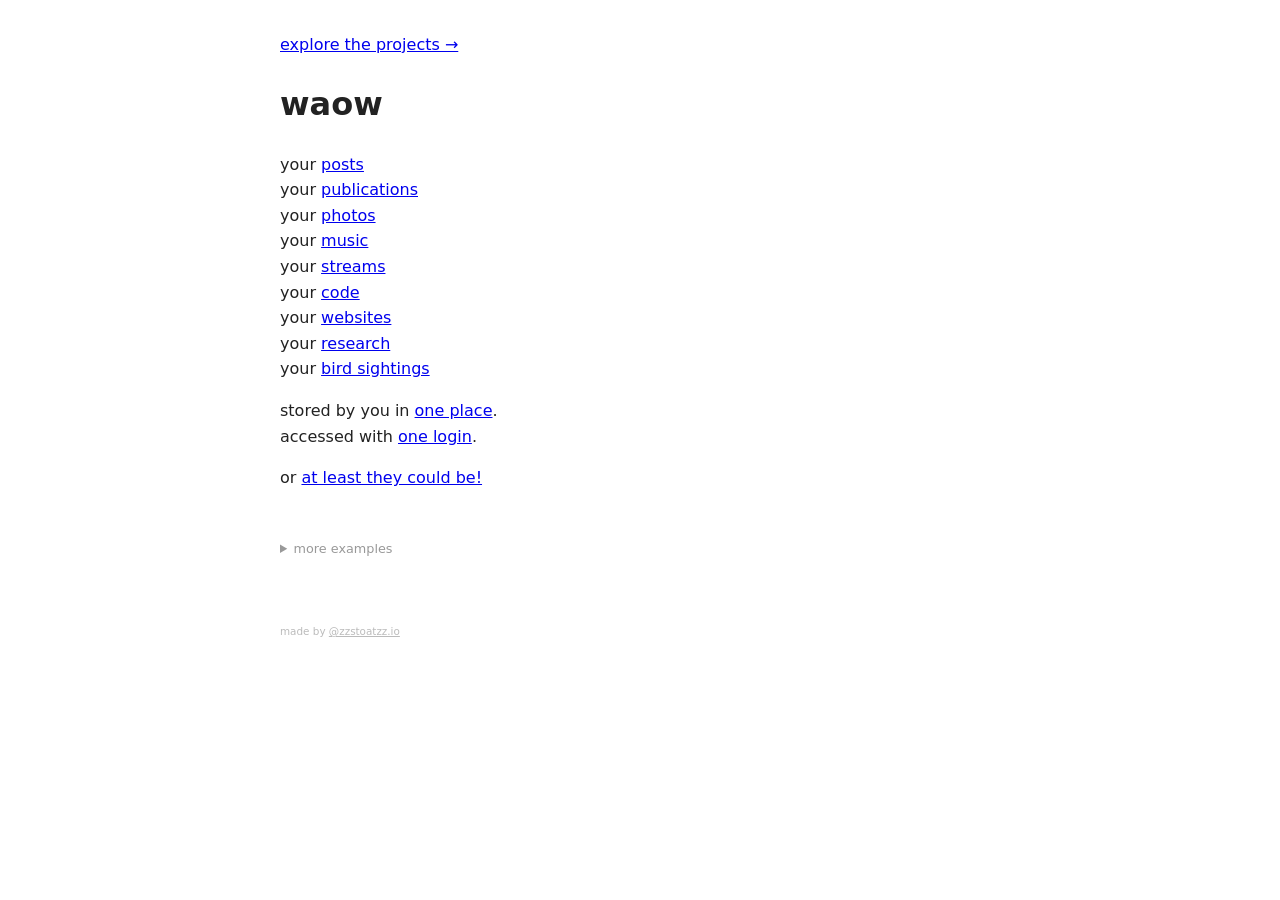
==== index.html @ 0eb477bc "Publish project directory at /go while preserving the manifesto" ====
<!DOCTYPE html>
<html lang="en">
<head>
    <meta charset="UTF-8">
    <meta name="viewport" content="width=device-width, initial-scale=1.0">
    <title>waow.tech</title>
    <meta property="og:title" content="waow.tech">
    <meta property="og:description" content="stored by you in one place. accessed with one login.">
    <meta property="og:url" content="https://waow.tech/">
    <meta property="og:type" content="website">
    <meta name="twitter:card" content="summary">
    <link rel="icon" href="data:image/svg+xml,<svg xmlns='http://www.w3.org/2000/svg' viewBox='0 0 100 100'><text y='.9em' font-size='90'>🌐</text></svg>">
    <style>
        body {
            font-family: system-ui, -apple-system, sans-serif;
            max-width: 720px;
            margin: 2rem auto;
            padding: 0 1rem;
            line-height: 1.6;
            color: #222;
        }
        h1 a { color: inherit; text-decoration: none; }
        h1 a:hover { text-decoration: underline; }
        nav { margin: 1rem 0; }
        nav a { margin-right: 1rem; }
        footer { margin-top: 4rem; font-size: 0.65rem; color: #bbb; }
        footer a { color: #bbb; }
        details.etc { margin-top: 3rem; font-size: 0.8rem; color: #999; }
        details.etc summary { cursor: pointer; width: fit-content; }
        details.etc summary:hover { color: #555; }
        details.etc ul { list-style: none; padding-left: 0; margin: 0.75rem 0; }
        details.etc li { margin: 0.15rem 0; }
        details.etc a { color: #777; }
        details.etc .group { margin-top: 0.75rem; color: #bbb; }
    </style>
</head>
<body>
    <nav><a href="/go">explore the projects →</a></nav>
    <h1>waow</h1>
    <p>
        your <a href="https://bsky.app" target="_blank">posts</a><br>
        your <a href="https://leaflet.pub/reader" target="_blank">publications</a><br>
        your <a href="https://grain.social" target="_blank">photos</a><br>
        your <a href="https://plyr.fm" target="_blank">music</a><br>
        your <a href="https://stream.place" target="_blank">streams</a><br>
        your <a href="https://tangled.org" target="_blank">code</a><br>
        your <a href="https://wisp.place" target="_blank">websites</a><br>
        your <a href="https://semble.so" target="_blank">research</a><br>
        your <a href="https://birds.place" target="_blank">bird sightings</a>
    </p>
    <p>stored by you in <a href="https://at-me.zzstoatzz.io/view/?handle=pfrazee.com" target="_blank">one place</a>.<br>
    accessed with <a href="https://internethandle.org" target="_blank">one login</a>.</p>

    <p>or <a href="https://overreacted.io/open-social/#open-social" target="_blank">at least they could be!</a></p>

    <details class="etc">
        <summary>more examples</summary>
        <p>
            your <a href="https://doodl.waow.tech" target="_blank">drawings</a><br>
            your <a href="https://pollz.waow.tech" target="_blank">polls</a><br>
            your <a href="https://slides.waow.tech" target="_blank">presentations</a><br>
            your <a href="https://chimes.waow.tech" target="_blank">wind chimes</a><br>
            your <a href="https://mcp.waow.tech" target="_blank">mcp servers</a>
        </p>
        <div class="group">and some ways to look around</div>
        <ul>
            <li><a href="https://coral.waow.tech" target="_blank">coral</a> — watch what the network is talking about, live</li>
            <li><a href="https://pub-search.waow.tech" target="_blank">pub search</a> — search writing across publishing apps</li>
            <li><a href="https://pensieve.waow.tech" target="_blank">pensieve</a> — search your own stuff by meaning</li>
            <li><a href="https://bsky38.waow.tech" target="_blank">the race to 38</a> — watch a community vote, live and replayable</li>
        </ul>
        <div class="group">and some of the plumbing: <a href="https://relay.waow.tech" target="_blank">relay</a> · <a href="https://zlay.waow.tech" target="_blank">zlay</a> · <a href="https://jetstream.waow.tech" target="_blank">jetstream</a> · <a href="https://stream.waow.tech" target="_blank">stream</a></div>
    </details>

    <footer>made by <a href="https://zzstoatzz.io" target="_blank">@zzstoatzz.io</a></footer>
</body>
</html>
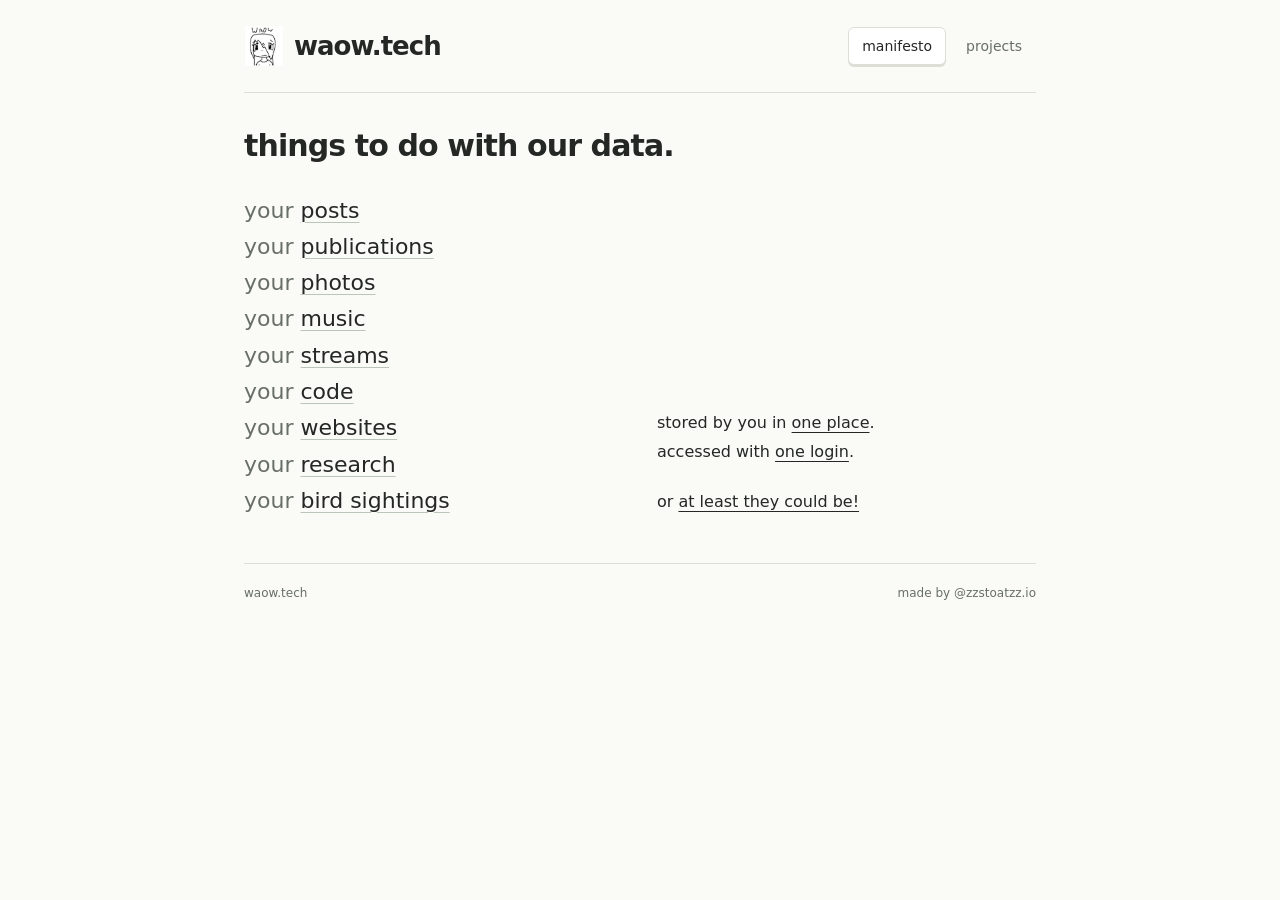
==== commit db395c51: "Unify manifesto and directory navigation and refine responsive layout" ====
--- a/index.html
+++ b/index.html
@@ -1,77 +1,15 @@
-<!DOCTYPE html>
-<html lang="en">
-<head>
-    <meta charset="UTF-8">
-    <meta name="viewport" content="width=device-width, initial-scale=1.0">
-    <title>waow.tech</title>
-    <meta property="og:title" content="waow.tech">
-    <meta property="og:description" content="stored by you in one place. accessed with one login.">
-    <meta property="og:url" content="https://waow.tech/">
-    <meta property="og:type" content="website">
-    <meta name="twitter:card" content="summary">
-    <link rel="icon" href="data:image/svg+xml,<svg xmlns='http://www.w3.org/2000/svg' viewBox='0 0 100 100'><text y='.9em' font-size='90'>🌐</text></svg>">
-    <style>
-        body {
-            font-family: system-ui, -apple-system, sans-serif;
-            max-width: 720px;
-            margin: 2rem auto;
-            padding: 0 1rem;
-            line-height: 1.6;
-            color: #222;
-        }
-        h1 a { color: inherit; text-decoration: none; }
-        h1 a:hover { text-decoration: underline; }
-        nav { margin: 1rem 0; }
-        nav a { margin-right: 1rem; }
-        footer { margin-top: 4rem; font-size: 0.65rem; color: #bbb; }
-        footer a { color: #bbb; }
-        details.etc { margin-top: 3rem; font-size: 0.8rem; color: #999; }
-        details.etc summary { cursor: pointer; width: fit-content; }
-        details.etc summary:hover { color: #555; }
-        details.etc ul { list-style: none; padding-left: 0; margin: 0.75rem 0; }
-        details.etc li { margin: 0.15rem 0; }
-        details.etc a { color: #777; }
-        details.etc .group { margin-top: 0.75rem; color: #bbb; }
-    </style>
-</head>
-<body>
-    <nav><a href="/go">explore the projects →</a></nav>
-    <h1>waow</h1>
-    <p>
-        your <a href="https://bsky.app" target="_blank">posts</a><br>
-        your <a href="https://leaflet.pub/reader" target="_blank">publications</a><br>
-        your <a href="https://grain.social" target="_blank">photos</a><br>
-        your <a href="https://plyr.fm" target="_blank">music</a><br>
-        your <a href="https://stream.place" target="_blank">streams</a><br>
-        your <a href="https://tangled.org" target="_blank">code</a><br>
-        your <a href="https://wisp.place" target="_blank">websites</a><br>
-        your <a href="https://semble.so" target="_blank">research</a><br>
-        your <a href="https://birds.place" target="_blank">bird sightings</a>
-    </p>
-    <p>stored by you in <a href="https://at-me.zzstoatzz.io/view/?handle=pfrazee.com" target="_blank">one place</a>.<br>
-    accessed with <a href="https://internethandle.org" target="_blank">one login</a>.</p>
-
-    <p>or <a href="https://overreacted.io/open-social/#open-social" target="_blank">at least they could be!</a></p>
-
-    <details class="etc">
-        <summary>more examples</summary>
-        <p>
-            your <a href="https://doodl.waow.tech" target="_blank">drawings</a><br>
-            your <a href="https://pollz.waow.tech" target="_blank">polls</a><br>
-            your <a href="https://slides.waow.tech" target="_blank">presentations</a><br>
-            your <a href="https://chimes.waow.tech" target="_blank">wind chimes</a><br>
-            your <a href="https://mcp.waow.tech" target="_blank">mcp servers</a>
-        </p>
-        <div class="group">and some ways to look around</div>
-        <ul>
-            <li><a href="https://coral.waow.tech" target="_blank">coral</a> — watch what the network is talking about, live</li>
-            <li><a href="https://pub-search.waow.tech" target="_blank">pub search</a> — search writing across publishing apps</li>
-            <li><a href="https://pensieve.waow.tech" target="_blank">pensieve</a> — search your own stuff by meaning</li>
-            <li><a href="https://bsky38.waow.tech" target="_blank">the race to 38</a> — watch a community vote, live and replayable</li>
-        </ul>
-        <div class="group">and some of the plumbing: <a href="https://relay.waow.tech" target="_blank">relay</a> · <a href="https://zlay.waow.tech" target="_blank">zlay</a> · <a href="https://jetstream.waow.tech" target="_blank">jetstream</a> · <a href="https://stream.waow.tech" target="_blank">stream</a></div>
-    </details>
-
-    <footer>made by <a href="https://zzstoatzz.io" target="_blank">@zzstoatzz.io</a></footer>
-</body>
-</html>
+<!doctype html>
+<html lang="en"><head><meta charset="utf-8"><meta name="viewport" content="width=device-width,initial-scale=1">
+<title>the manifesto — waow.tech</title><meta name="description" content="stored by you in one place. accessed with one login.">
+<meta property="og:title" content="the manifesto — waow.tech"><meta property="og:description" content="stored by you in one place. accessed with one login."><meta property="og:url" content="https://waow.tech/"><meta property="og:type" content="website"><meta property="og:image" content="https://waow.tech/assets/avatar.jpg"><meta name="twitter:card" content="summary"><link rel="canonical" href="https://waow.tech/"><link rel="icon" href="/assets/avatar.jpg"><link rel="stylesheet" href="/style.css"></head>
+<body><div class="shell"><header class="site-header"><a class="identity" href="/" aria-label="waow.tech home"><img src="/assets/avatar.jpg" width="40" height="40" alt=""><span>waow.tech</span></a><nav aria-label="main"><a href="/" aria-current="page">manifesto</a><a href="/go/">projects</a></nav></header><main id="main"><article class="manifesto"><h1>things to do with our data.</h1><div class="manifesto-body"><p class="possibilities">
+your <a href="https://bsky.app">posts</a><br>
+your <a href="https://leaflet.pub/reader">publications</a><br>
+your <a href="https://grain.social">photos</a><br>
+your <a href="https://plyr.fm">music</a><br>
+your <a href="https://stream.place">streams</a><br>
+your <a href="https://tangled.org">code</a><br>
+your <a href="https://wisp.place">websites</a><br>
+your <a href="https://semble.so">research</a><br>
+your <a href="https://birds.place">bird sightings</a></p>
+<div class="manifesto-point"><p>stored by you in <a href="https://at-me.zzstoatzz.io/view/?handle=pfrazee.com">one place</a>.<br>accessed with <a href="https://internethandle.org">one login</a>.</p><p>or <a href="https://overreacted.io/open-social/#open-social">at least they could be!</a></p></div></div></article></main><footer class="site-footer"><span>waow.tech</span><a href="https://zzstoatzz.io">made by @zzstoatzz.io</a></footer></div></body></html>
--- a/style.css
+++ b/style.css
@@ -0,0 +1,5 @@
+:root{color-scheme:light;--paper:#fafaf7;--ink:#242724;--muted:#686f68;--line:#dddfd7;--accent:#35674d;--hover:#eff2ea;font-family:system-ui,-apple-system,BlinkMacSystemFont,"Segoe UI",sans-serif;background:var(--paper);color:var(--ink)}
+*{box-sizing:border-box}body{margin:0}a{color:inherit;text-decoration-thickness:1px;text-underline-offset:4px}a:hover{color:var(--accent)}a:focus-visible{outline:2px solid var(--accent);outline-offset:5px}.shell{max-width:848px;padding:0 28px;margin:auto}.site-header{display:flex;align-items:center;justify-content:space-between;gap:24px;padding:26px 0;border-bottom:1px solid var(--line)}.identity{display:flex;align-items:center;gap:10px;text-decoration:none;color:var(--ink);flex-shrink:0}.identity img{object-fit:contain}.identity span{font-size:26px;line-height:1;letter-spacing:-1px;font-weight:780}.site-header nav{display:flex;gap:6px}.site-header nav a{font-size:14px;text-decoration:none;padding:10px 13px;border:1px solid transparent;border-radius:6px;color:var(--muted)}.site-header nav a[aria-current]{color:var(--ink);border-color:var(--line);background:#fff;box-shadow:0 2px 0 var(--line)}.site-header nav a:hover{background:var(--hover);color:var(--ink)}main{padding:34px 0 0}h1{font-size:clamp(23px,4vw,30px);font-weight:550;line-height:1.25;letter-spacing:-.9px;margin:0 0 28px}h2{font-size:13px;font-weight:500;color:var(--muted);margin:0 0 14px}.projects{display:grid;grid-template-columns:repeat(3,minmax(0,1fr));gap:8px;list-style:none;padding:0;margin:0}.project{display:flex;align-items:center;gap:12px;padding:14px 12px;min-height:62px;text-decoration:none;border:1px solid transparent;border-radius:7px;transition:background .12s,transform .12s,box-shadow .12s}.project-icon{width:28px;height:28px;object-fit:contain;flex-shrink:0}.project-name{font-size:14px;line-height:1.25;font-weight:600;margin:0}.project:hover{color:var(--ink);background:#fff;border-color:var(--line);box-shadow:0 3px 0 var(--line);transform:translateY(-2px)}.project:active,.room:active{transform:translateY(1px);box-shadow:none}.room{position:relative;display:flex;align-items:center;gap:16px;padding:21px 24px;margin:28px 0 30px;border:1px solid #cbd3c6;border-radius:8px;background:linear-gradient(125deg,#edf1e7,#f6f7f1);box-shadow:0 3px 0 #dde2d7;text-decoration:none;transition:transform .12s,box-shadow .12s}.room:hover{color:var(--ink);border-color:#8caa92;box-shadow:0 3px 0 #c1d0bd}.room img{object-fit:contain;flex:none}.room-copy{display:grid;gap:3px}.room strong{font-size:16px;font-weight:620}.room-copy>span{font-size:13px;color:var(--muted);line-height:1.4}.room-action{margin-left:auto;font-size:13px;white-space:nowrap}.infrastructure{padding:0 0 8px}.infrastructure ul{display:grid;grid-template-columns:repeat(3,minmax(0,1fr));column-gap:24px;list-style:none;padding:0;margin:0}.infrastructure a{display:flex;justify-content:space-between;align-items:center;gap:8px;min-height:42px;border-top:1px solid var(--line);text-decoration:none;font-size:12px;color:var(--muted)}.infrastructure a:hover{color:var(--accent)}.infrastructure a span{font-size:13px;opacity:.6}.site-footer{display:flex;justify-content:space-between;align-items:center;gap:16px;padding:22px 0 26px;margin-top:28px;border-top:1px solid var(--line);color:var(--muted);font-size:12px}.site-footer a{text-decoration:none}.site-footer a:hover{text-decoration:underline}.manifesto-body{display:grid;grid-template-columns:1fr 1fr;gap:34px;align-items:end}.possibilities{font-size:22px;line-height:1.65;margin:0;color:var(--muted)}.possibilities a{color:var(--ink);text-decoration-color:#bcc6b8}.possibilities a:hover{color:var(--accent);text-decoration-color:var(--accent)}.manifesto-point{font-size:16px;line-height:1.8;padding-bottom:2px}.manifesto-point p{margin:0 0 22px}.manifesto-point p:last-child{margin:0}.manifesto{padding-bottom:16px}
+@media(max-width:620px){.shell{padding:0 20px}.site-header{padding:20px 0;gap:14px;flex-wrap:wrap}.identity span{font-size:25px}.identity img{width:34px;height:34px}.site-header nav a{padding:9px 11px;font-size:13px}.site-header nav{gap:4px}main{padding-top:26px}h1{margin-bottom:22px}.projects{grid-template-columns:repeat(2,minmax(0,1fr));gap:5px}.project{padding:12px 7px;gap:10px;min-height:60px}.project-name{font-size:13px}.room{padding:17px 15px;gap:12px;margin:24px 0 26px}.room img{width:32px;height:32px}.room strong{font-size:15px}.room-copy>span{font-size:12px}.infrastructure ul{grid-template-columns:repeat(2,minmax(0,1fr));column-gap:22px}.manifesto-body{grid-template-columns:1fr;gap:24px}.possibilities{font-size:21px;line-height:1.6}.manifesto-point{font-size:16px}.site-footer{font-size:11px;margin-top:24px}}
+@media(max-width:420px){.site-header{display:grid;gap:16px}.site-header nav{gap:8px}.site-header nav a{padding:9px 13px}.project-name{font-size:12px}.project{gap:9px}.room-action{font-size:12px}.room-copy>span{font-size:12px}}
+@media(prefers-reduced-motion:reduce){.project,.room{transition:none}.project:hover,.project:active,.room:active{transform:none}}
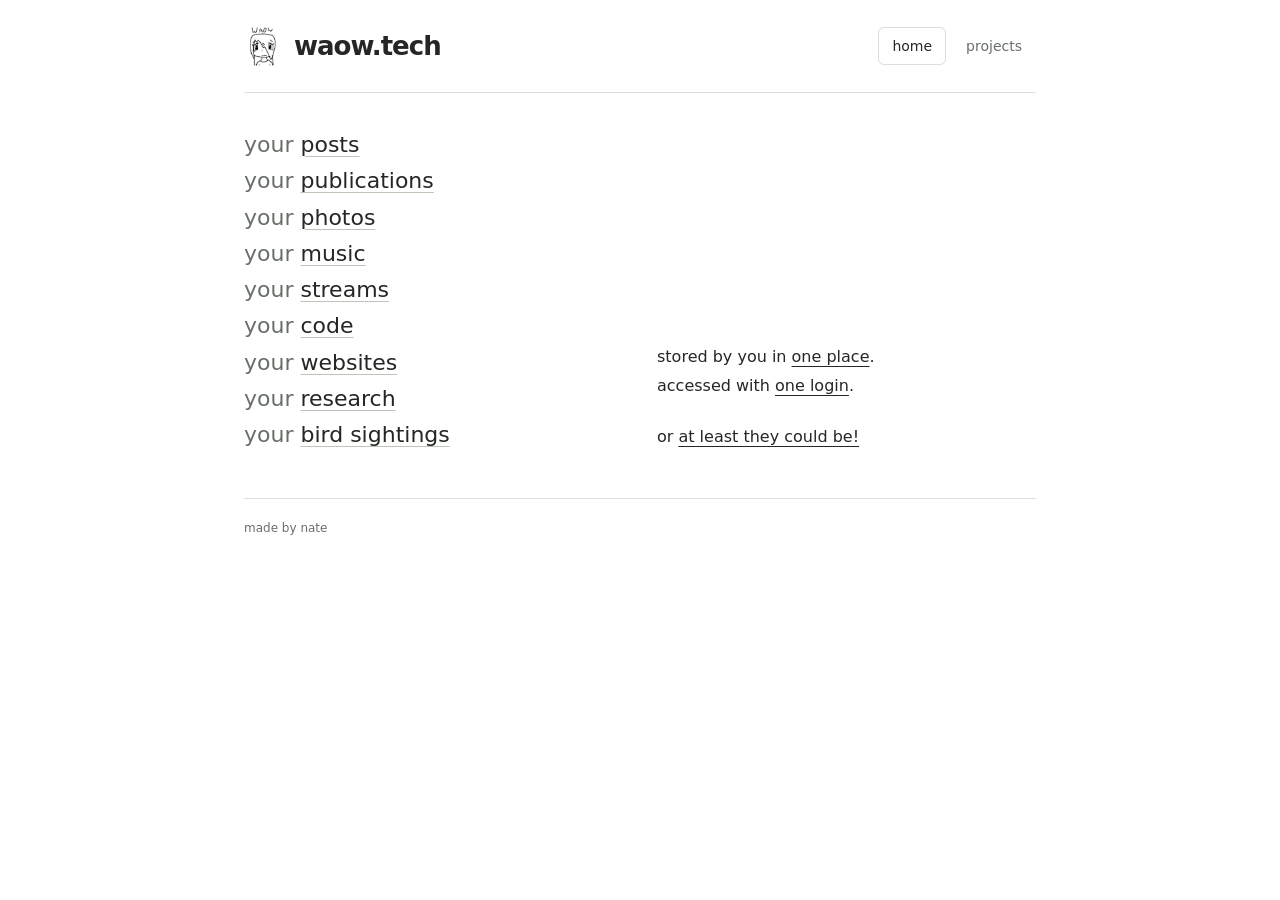
==== commit eb112dd4: "Simplify home copy, footer, and visual treatment" ====
--- a/index.html
+++ b/index.html
@@ -1,8 +1,8 @@
 <!doctype html>
 <html lang="en"><head><meta charset="utf-8"><meta name="viewport" content="width=device-width,initial-scale=1">
-<title>the manifesto — waow.tech</title><meta name="description" content="stored by you in one place. accessed with one login.">
-<meta property="og:title" content="the manifesto — waow.tech"><meta property="og:description" content="stored by you in one place. accessed with one login."><meta property="og:url" content="https://waow.tech/"><meta property="og:type" content="website"><meta property="og:image" content="https://waow.tech/assets/avatar.jpg"><meta name="twitter:card" content="summary"><link rel="canonical" href="https://waow.tech/"><link rel="icon" href="/assets/avatar.jpg"><link rel="stylesheet" href="/style.css"></head>
-<body><div class="shell"><header class="site-header"><a class="identity" href="/" aria-label="waow.tech home"><img src="/assets/avatar.jpg" width="40" height="40" alt=""><span>waow.tech</span></a><nav aria-label="main"><a href="/" aria-current="page">manifesto</a><a href="/go/">projects</a></nav></header><main id="main"><article class="manifesto"><h1>things to do with our data.</h1><div class="manifesto-body"><p class="possibilities">
+<title>waow.tech</title><meta name="description" content="stored by you in one place. accessed with one login.">
+<meta property="og:title" content="waow.tech"><meta property="og:description" content="stored by you in one place. accessed with one login."><meta property="og:url" content="https://waow.tech/"><meta property="og:type" content="website"><meta property="og:image" content="https://waow.tech/assets/avatar.jpg"><meta name="twitter:card" content="summary"><link rel="canonical" href="https://waow.tech/"><link rel="icon" href="/assets/avatar.jpg"><link rel="stylesheet" href="/style.css"></head>
+<body><div class="shell"><header class="site-header"><a class="identity" href="/" aria-label="waow.tech home"><img src="/assets/avatar.jpg" width="40" height="40" alt=""><span>waow.tech</span></a><nav aria-label="main"><a href="/" aria-current="page">home</a><a href="/go/">projects</a></nav></header><main id="main"><article class="home-display"><div class="home-body"><p class="possibilities">
 your <a href="https://bsky.app">posts</a><br>
 your <a href="https://leaflet.pub/reader">publications</a><br>
 your <a href="https://grain.social">photos</a><br>
@@ -12,4 +12,4 @@
 your <a href="https://wisp.place">websites</a><br>
 your <a href="https://semble.so">research</a><br>
 your <a href="https://birds.place">bird sightings</a></p>
-<div class="manifesto-point"><p>stored by you in <a href="https://at-me.zzstoatzz.io/view/?handle=pfrazee.com">one place</a>.<br>accessed with <a href="https://internethandle.org">one login</a>.</p><p>or <a href="https://overreacted.io/open-social/#open-social">at least they could be!</a></p></div></div></article></main><footer class="site-footer"><span>waow.tech</span><a href="https://zzstoatzz.io">made by @zzstoatzz.io</a></footer></div></body></html>
+<div class="home-point"><p>stored by you in <a href="https://at-me.zzstoatzz.io/view/?handle=pfrazee.com">one place</a>.<br>accessed with <a href="https://internethandle.org">one login</a>.</p><p>or <a href="https://overreacted.io/open-social/#open-social">at least they could be!</a></p></div></div></article></main><footer class="site-footer"><a href="https://zzstoatzz.io">made by nate</a></footer></div></body></html>
--- a/style.css
+++ b/style.css
@@ -1,5 +1,5 @@
-:root{color-scheme:light;--paper:#fafaf7;--ink:#242724;--muted:#686f68;--line:#dddfd7;--accent:#35674d;--hover:#eff2ea;font-family:system-ui,-apple-system,BlinkMacSystemFont,"Segoe UI",sans-serif;background:var(--paper);color:var(--ink)}
-*{box-sizing:border-box}body{margin:0}a{color:inherit;text-decoration-thickness:1px;text-underline-offset:4px}a:hover{color:var(--accent)}a:focus-visible{outline:2px solid var(--accent);outline-offset:5px}.shell{max-width:848px;padding:0 28px;margin:auto}.site-header{display:flex;align-items:center;justify-content:space-between;gap:24px;padding:26px 0;border-bottom:1px solid var(--line)}.identity{display:flex;align-items:center;gap:10px;text-decoration:none;color:var(--ink);flex-shrink:0}.identity img{object-fit:contain}.identity span{font-size:26px;line-height:1;letter-spacing:-1px;font-weight:780}.site-header nav{display:flex;gap:6px}.site-header nav a{font-size:14px;text-decoration:none;padding:10px 13px;border:1px solid transparent;border-radius:6px;color:var(--muted)}.site-header nav a[aria-current]{color:var(--ink);border-color:var(--line);background:#fff;box-shadow:0 2px 0 var(--line)}.site-header nav a:hover{background:var(--hover);color:var(--ink)}main{padding:34px 0 0}h1{font-size:clamp(23px,4vw,30px);font-weight:550;line-height:1.25;letter-spacing:-.9px;margin:0 0 28px}h2{font-size:13px;font-weight:500;color:var(--muted);margin:0 0 14px}.projects{display:grid;grid-template-columns:repeat(3,minmax(0,1fr));gap:8px;list-style:none;padding:0;margin:0}.project{display:flex;align-items:center;gap:12px;padding:14px 12px;min-height:62px;text-decoration:none;border:1px solid transparent;border-radius:7px;transition:background .12s,transform .12s,box-shadow .12s}.project-icon{width:28px;height:28px;object-fit:contain;flex-shrink:0}.project-name{font-size:14px;line-height:1.25;font-weight:600;margin:0}.project:hover{color:var(--ink);background:#fff;border-color:var(--line);box-shadow:0 3px 0 var(--line);transform:translateY(-2px)}.project:active,.room:active{transform:translateY(1px);box-shadow:none}.room{position:relative;display:flex;align-items:center;gap:16px;padding:21px 24px;margin:28px 0 30px;border:1px solid #cbd3c6;border-radius:8px;background:linear-gradient(125deg,#edf1e7,#f6f7f1);box-shadow:0 3px 0 #dde2d7;text-decoration:none;transition:transform .12s,box-shadow .12s}.room:hover{color:var(--ink);border-color:#8caa92;box-shadow:0 3px 0 #c1d0bd}.room img{object-fit:contain;flex:none}.room-copy{display:grid;gap:3px}.room strong{font-size:16px;font-weight:620}.room-copy>span{font-size:13px;color:var(--muted);line-height:1.4}.room-action{margin-left:auto;font-size:13px;white-space:nowrap}.infrastructure{padding:0 0 8px}.infrastructure ul{display:grid;grid-template-columns:repeat(3,minmax(0,1fr));column-gap:24px;list-style:none;padding:0;margin:0}.infrastructure a{display:flex;justify-content:space-between;align-items:center;gap:8px;min-height:42px;border-top:1px solid var(--line);text-decoration:none;font-size:12px;color:var(--muted)}.infrastructure a:hover{color:var(--accent)}.infrastructure a span{font-size:13px;opacity:.6}.site-footer{display:flex;justify-content:space-between;align-items:center;gap:16px;padding:22px 0 26px;margin-top:28px;border-top:1px solid var(--line);color:var(--muted);font-size:12px}.site-footer a{text-decoration:none}.site-footer a:hover{text-decoration:underline}.manifesto-body{display:grid;grid-template-columns:1fr 1fr;gap:34px;align-items:end}.possibilities{font-size:22px;line-height:1.65;margin:0;color:var(--muted)}.possibilities a{color:var(--ink);text-decoration-color:#bcc6b8}.possibilities a:hover{color:var(--accent);text-decoration-color:var(--accent)}.manifesto-point{font-size:16px;line-height:1.8;padding-bottom:2px}.manifesto-point p{margin:0 0 22px}.manifesto-point p:last-child{margin:0}.manifesto{padding-bottom:16px}
-@media(max-width:620px){.shell{padding:0 20px}.site-header{padding:20px 0;gap:14px;flex-wrap:wrap}.identity span{font-size:25px}.identity img{width:34px;height:34px}.site-header nav a{padding:9px 11px;font-size:13px}.site-header nav{gap:4px}main{padding-top:26px}h1{margin-bottom:22px}.projects{grid-template-columns:repeat(2,minmax(0,1fr));gap:5px}.project{padding:12px 7px;gap:10px;min-height:60px}.project-name{font-size:13px}.room{padding:17px 15px;gap:12px;margin:24px 0 26px}.room img{width:32px;height:32px}.room strong{font-size:15px}.room-copy>span{font-size:12px}.infrastructure ul{grid-template-columns:repeat(2,minmax(0,1fr));column-gap:22px}.manifesto-body{grid-template-columns:1fr;gap:24px}.possibilities{font-size:21px;line-height:1.6}.manifesto-point{font-size:16px}.site-footer{font-size:11px;margin-top:24px}}
+:root{color-scheme:light;--paper:#fafaf7;--ink:#242724;--muted:#686f68;--line:#dddfd7;--accent:#35674d;--hover:#f5f5f3;font-family:system-ui,-apple-system,BlinkMacSystemFont,"Segoe UI",sans-serif;background:#fff;color:var(--ink)}
+*{box-sizing:border-box}body{margin:0}a{color:inherit;text-decoration-thickness:1px;text-underline-offset:4px}a:hover{color:var(--accent)}a:focus-visible{outline:2px solid var(--accent);outline-offset:5px}.shell{max-width:848px;padding:0 28px;margin:auto}.site-header{display:flex;align-items:center;justify-content:space-between;gap:24px;padding:26px 0;border-bottom:1px solid var(--line)}.identity{display:flex;align-items:center;gap:10px;text-decoration:none;color:var(--ink);flex-shrink:0}.identity img{object-fit:contain}.identity span{font-size:26px;line-height:1;letter-spacing:-1px;font-weight:780}.site-header nav{display:flex;gap:6px}.site-header nav a{font-size:14px;text-decoration:none;padding:10px 13px;border:1px solid transparent;border-radius:6px;color:var(--muted)}.site-header nav a[aria-current]{color:var(--ink);border-color:var(--line);background:#fff;box-shadow:none}.site-header nav a:hover{background:var(--hover);color:var(--ink)}main{padding:34px 0 0}h1{font-size:clamp(23px,4vw,30px);font-weight:550;line-height:1.25;letter-spacing:-.9px;margin:0 0 28px}h2{font-size:13px;font-weight:500;color:var(--muted);margin:0 0 14px}.projects{display:grid;grid-template-columns:repeat(3,minmax(0,1fr));gap:8px;list-style:none;padding:0;margin:0}.project{display:flex;align-items:center;gap:12px;padding:14px 12px;min-height:62px;text-decoration:none;border:1px solid transparent;border-radius:7px;transition:background .12s}.project-icon{width:28px;height:28px;object-fit:contain;flex-shrink:0}.project-name{font-size:14px;line-height:1.25;font-weight:600;margin:0}.project:hover,.project:focus-visible{color:var(--ink);background:#fff;border-color:var(--line);box-shadow:none}.project:active,.room:active{background:var(--hover);box-shadow:none}.room{position:relative;display:flex;align-items:center;gap:16px;padding:21px 24px;margin:28px 0 30px;border:1px solid #cbd3c6;border-radius:8px;background:transparent;text-decoration:none;transition:background .12s}.room:hover{color:var(--ink);border-color:#8caa92;background:var(--hover)}.room img{object-fit:contain;flex:none}.room-copy{display:grid;gap:3px}.room strong{font-size:16px;font-weight:620}.room-copy>span{font-size:13px;color:var(--muted);line-height:1.4}.room-action{margin-left:auto;font-size:13px;white-space:nowrap}.infrastructure{padding:0 0 8px}.infrastructure ul{display:grid;grid-template-columns:repeat(3,minmax(0,1fr));column-gap:24px;list-style:none;padding:0;margin:0}.infrastructure a{display:flex;justify-content:space-between;align-items:center;gap:8px;min-height:42px;border-top:1px solid var(--line);text-decoration:none;font-size:12px;color:var(--muted)}.infrastructure a:hover{color:var(--accent)}.infrastructure a span{font-size:13px;opacity:.6}.site-footer{display:flex;justify-content:flex-start;align-items:center;gap:16px;padding:22px 0 26px;margin-top:28px;border-top:1px solid var(--line);color:var(--muted);font-size:12px}.site-footer a{text-decoration:none}.site-footer a:hover{text-decoration:underline}.home-body{display:grid;grid-template-columns:1fr 1fr;gap:34px;align-items:end}.possibilities{font-size:22px;line-height:1.65;margin:0;color:var(--muted)}.possibilities a{color:var(--ink);text-decoration-color:#bcc6b8}.possibilities a:hover{color:var(--accent);text-decoration-color:var(--accent)}.home-point{font-size:16px;line-height:1.8;padding-bottom:2px}.home-point p{margin:0 0 22px}.home-point p:last-child{margin:0}.home-display{padding-bottom:16px}
+@media(max-width:620px){.shell{padding:0 20px}.site-header{padding:20px 0;gap:14px;flex-wrap:wrap}.identity span{font-size:25px}.identity img{width:34px;height:34px}.site-header nav a{padding:9px 11px;font-size:13px}.site-header nav{gap:4px}main{padding-top:26px}h1{margin-bottom:22px}.projects{grid-template-columns:repeat(2,minmax(0,1fr));gap:5px}.project{padding:12px 7px;gap:10px;min-height:60px}.project-name{font-size:13px}.room{padding:17px 15px;gap:12px;margin:24px 0 26px}.room img{width:32px;height:32px}.room strong{font-size:15px}.room-copy>span{font-size:12px}.infrastructure ul{grid-template-columns:repeat(2,minmax(0,1fr));column-gap:22px}.home-body{grid-template-columns:1fr;gap:24px}.possibilities{font-size:21px;line-height:1.6}.home-point{font-size:16px}.site-footer{font-size:11px;margin-top:24px}}
 @media(max-width:420px){.site-header{display:grid;gap:16px}.site-header nav{gap:8px}.site-header nav a{padding:9px 13px}.project-name{font-size:12px}.project{gap:9px}.room-action{font-size:12px}.room-copy>span{font-size:12px}}
 @media(prefers-reduced-motion:reduce){.project,.room{transition:none}.project:hover,.project:active,.room:active{transform:none}}
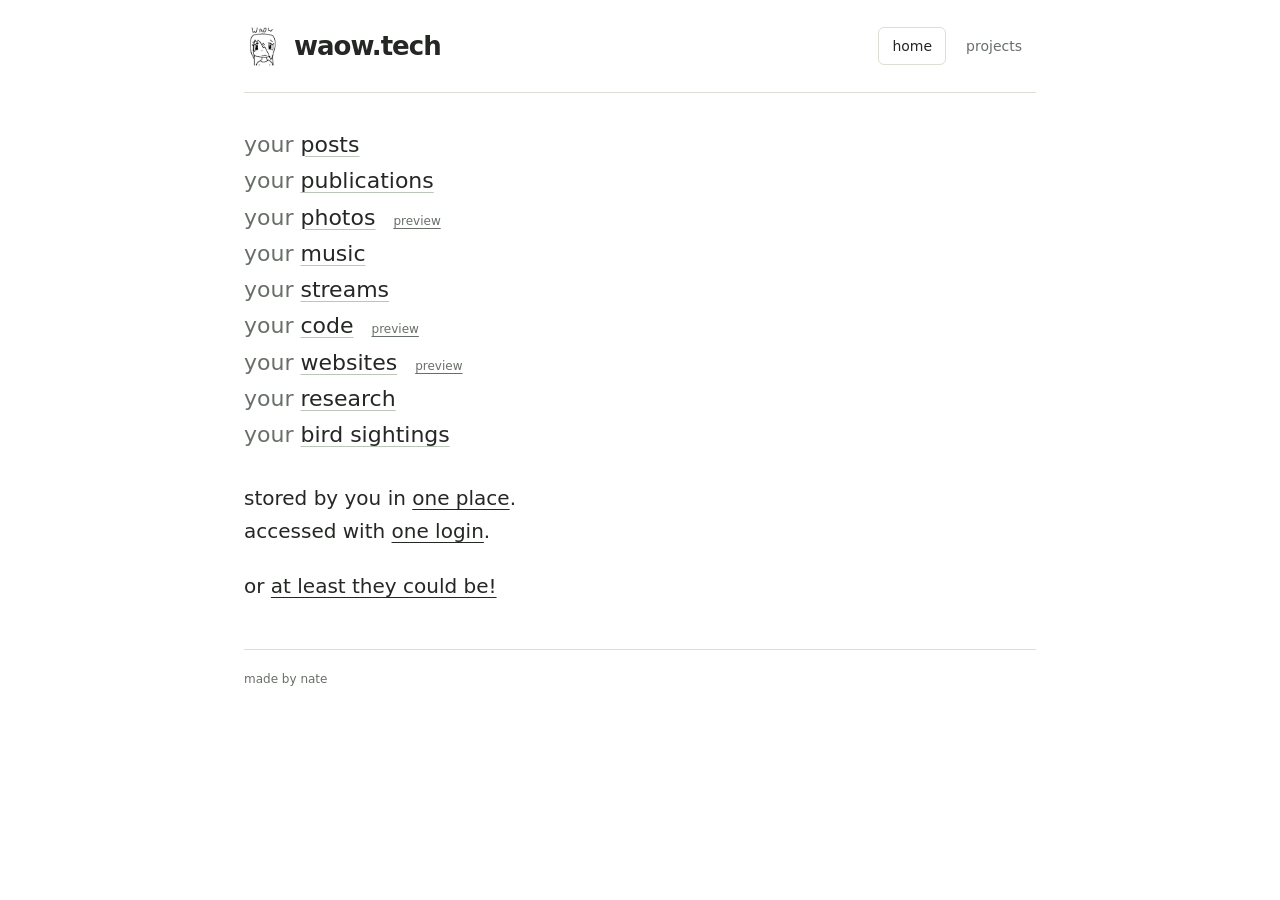
==== commit 91b480a0: "Replace iframe experiment with on-demand screenshot previews" ====
--- a/index.html
+++ b/index.html
@@ -1,8 +1,8 @@
 <!doctype html>
 <html lang="en"><head><meta charset="utf-8"><meta name="viewport" content="width=device-width,initial-scale=1">
 <title>waow.tech</title><meta name="description" content="stored by you in one place. accessed with one login.">
-<meta property="og:title" content="waow.tech"><meta property="og:description" content="stored by you in one place. accessed with one login."><meta property="og:url" content="https://waow.tech/"><meta property="og:type" content="website"><meta property="og:image" content="https://waow.tech/assets/avatar.jpg"><meta name="twitter:card" content="summary"><link rel="canonical" href="https://waow.tech/"><link rel="icon" href="/assets/avatar.jpg"><link rel="stylesheet" href="/style.css"></head>
-<body><div class="shell"><header class="site-header"><a class="identity" href="/" aria-label="waow.tech home"><img src="/assets/avatar.jpg" width="40" height="40" alt=""><span>waow.tech</span></a><nav aria-label="main"><a href="/" aria-current="page">home</a><a href="/go/">projects</a></nav></header><main id="main"><article class="home-display"><div class="home-body"><p class="possibilities">
+<meta property="og:title" content="waow.tech"><meta property="og:description" content="stored by you in one place. accessed with one login."><meta property="og:url" content="https://waow.tech/"><meta property="og:type" content="website"><meta property="og:image" content="https://waow.tech/assets/avatar.jpg"><meta name="twitter:card" content="summary"><link rel="canonical" href="https://waow.tech/"><link rel="icon" href="/assets/avatar.jpg"><link rel="stylesheet" href="/style.css"><script src="/preview.js" defer></script></head>
+<body><div class="shell"><header class="site-header"><a class="identity" href="/" aria-label="waow.tech home"><img src="/assets/avatar.jpg" width="40" height="40" alt=""><span>waow.tech</span></a><nav aria-label="main"><a href="/" aria-current="page">home</a><a href="/go/">projects</a></nav></header><main id="main"><div class="home-display"><div class="home-body"><p class="possibilities">
 your <a href="https://bsky.app">posts</a><br>
 your <a href="https://leaflet.pub/reader">publications</a><br>
 your <a href="https://grain.social">photos</a><br>
@@ -12,4 +12,9 @@
 your <a href="https://wisp.place">websites</a><br>
 your <a href="https://semble.so">research</a><br>
 your <a href="https://birds.place">bird sightings</a></p>
-<div class="home-point"><p>stored by you in <a href="https://at-me.zzstoatzz.io/view/?handle=pfrazee.com">one place</a>.<br>accessed with <a href="https://internethandle.org">one login</a>.</p><p>or <a href="https://overreacted.io/open-social/#open-social">at least they could be!</a></p></div></div></article></main><footer class="site-footer"><a href="https://zzstoatzz.io">made by nate</a></footer></div></body></html>
+<div class="home-point"><p>stored by you in <a href="https://at-me.zzstoatzz.io/view/?handle=pfrazee.com">one place</a>.<br>accessed with <a href="https://internethandle.org">one login</a>.</p><p>or <a href="https://overreacted.io/open-social/#open-social">at least they could be!</a></p></div></div><section class="preview" id="preview" aria-label="app screenshots" hidden>
+<div class="preview-bar"><span id="preview-name"></span><a id="preview-open" target="_blank" rel="noopener noreferrer">open <span aria-hidden="true">↗</span></a><button type="button" id="preview-close" aria-label="close preview">×</button></div>
+<a id="preview-image-link" target="_blank" rel="noopener noreferrer"><img id="preview-image" width="785" height="589" alt=""></a>
+<div class="preview-controls"><button type="button" id="preview-previous" aria-label="previous screenshot">←</button><span id="preview-position" aria-live="polite"></span><button type="button" id="preview-next" aria-label="next screenshot">→</button></div>
+<p class="preview-date">screenshots · september 19, 2026</p>
+</section></div></main><footer class="site-footer"><a href="https://zzstoatzz.io">made by nate</a></footer></div></body></html>
--- a/style.css
+++ b/style.css
@@ -1,5 +1,13 @@
 :root{color-scheme:light;--paper:#fafaf7;--ink:#242724;--muted:#686f68;--line:#dddfd7;--accent:#35674d;--hover:#f5f5f3;font-family:system-ui,-apple-system,BlinkMacSystemFont,"Segoe UI",sans-serif;background:#fff;color:var(--ink)}
-*{box-sizing:border-box}body{margin:0}a{color:inherit;text-decoration-thickness:1px;text-underline-offset:4px}a:hover{color:var(--accent)}a:focus-visible{outline:2px solid var(--accent);outline-offset:5px}.shell{max-width:848px;padding:0 28px;margin:auto}.site-header{display:flex;align-items:center;justify-content:space-between;gap:24px;padding:26px 0;border-bottom:1px solid var(--line)}.identity{display:flex;align-items:center;gap:10px;text-decoration:none;color:var(--ink);flex-shrink:0}.identity img{object-fit:contain}.identity span{font-size:26px;line-height:1;letter-spacing:-1px;font-weight:780}.site-header nav{display:flex;gap:6px}.site-header nav a{font-size:14px;text-decoration:none;padding:10px 13px;border:1px solid transparent;border-radius:6px;color:var(--muted)}.site-header nav a[aria-current]{color:var(--ink);border-color:var(--line);background:#fff;box-shadow:none}.site-header nav a:hover{background:var(--hover);color:var(--ink)}main{padding:34px 0 0}h1{font-size:clamp(23px,4vw,30px);font-weight:550;line-height:1.25;letter-spacing:-.9px;margin:0 0 28px}h2{font-size:13px;font-weight:500;color:var(--muted);margin:0 0 14px}.projects{display:grid;grid-template-columns:repeat(3,minmax(0,1fr));gap:8px;list-style:none;padding:0;margin:0}.project{display:flex;align-items:center;gap:12px;padding:14px 12px;min-height:62px;text-decoration:none;border:1px solid transparent;border-radius:7px;transition:background .12s}.project-icon{width:28px;height:28px;object-fit:contain;flex-shrink:0}.project-name{font-size:14px;line-height:1.25;font-weight:600;margin:0}.project:hover,.project:focus-visible{color:var(--ink);background:#fff;border-color:var(--line);box-shadow:none}.project:active,.room:active{background:var(--hover);box-shadow:none}.room{position:relative;display:flex;align-items:center;gap:16px;padding:21px 24px;margin:28px 0 30px;border:1px solid #cbd3c6;border-radius:8px;background:transparent;text-decoration:none;transition:background .12s}.room:hover{color:var(--ink);border-color:#8caa92;background:var(--hover)}.room img{object-fit:contain;flex:none}.room-copy{display:grid;gap:3px}.room strong{font-size:16px;font-weight:620}.room-copy>span{font-size:13px;color:var(--muted);line-height:1.4}.room-action{margin-left:auto;font-size:13px;white-space:nowrap}.infrastructure{padding:0 0 8px}.infrastructure ul{display:grid;grid-template-columns:repeat(3,minmax(0,1fr));column-gap:24px;list-style:none;padding:0;margin:0}.infrastructure a{display:flex;justify-content:space-between;align-items:center;gap:8px;min-height:42px;border-top:1px solid var(--line);text-decoration:none;font-size:12px;color:var(--muted)}.infrastructure a:hover{color:var(--accent)}.infrastructure a span{font-size:13px;opacity:.6}.site-footer{display:flex;justify-content:flex-start;align-items:center;gap:16px;padding:22px 0 26px;margin-top:28px;border-top:1px solid var(--line);color:var(--muted);font-size:12px}.site-footer a{text-decoration:none}.site-footer a:hover{text-decoration:underline}.home-body{display:grid;grid-template-columns:1fr 1fr;gap:34px;align-items:end}.possibilities{font-size:22px;line-height:1.65;margin:0;color:var(--muted)}.possibilities a{color:var(--ink);text-decoration-color:#bcc6b8}.possibilities a:hover{color:var(--accent);text-decoration-color:var(--accent)}.home-point{font-size:16px;line-height:1.8;padding-bottom:2px}.home-point p{margin:0 0 22px}.home-point p:last-child{margin:0}.home-display{padding-bottom:16px}
-@media(max-width:620px){.shell{padding:0 20px}.site-header{padding:20px 0;gap:14px;flex-wrap:wrap}.identity span{font-size:25px}.identity img{width:34px;height:34px}.site-header nav a{padding:9px 11px;font-size:13px}.site-header nav{gap:4px}main{padding-top:26px}h1{margin-bottom:22px}.projects{grid-template-columns:repeat(2,minmax(0,1fr));gap:5px}.project{padding:12px 7px;gap:10px;min-height:60px}.project-name{font-size:13px}.room{padding:17px 15px;gap:12px;margin:24px 0 26px}.room img{width:32px;height:32px}.room strong{font-size:15px}.room-copy>span{font-size:12px}.infrastructure ul{grid-template-columns:repeat(2,minmax(0,1fr));column-gap:22px}.home-body{grid-template-columns:1fr;gap:24px}.possibilities{font-size:21px;line-height:1.6}.home-point{font-size:16px}.site-footer{font-size:11px;margin-top:24px}}
+*{box-sizing:border-box}body{margin:0}a{color:inherit;text-decoration-thickness:1px;text-underline-offset:4px}a:hover{color:var(--accent)}a:focus-visible{outline:2px solid var(--accent);outline-offset:5px}.shell{max-width:848px;padding:0 28px;margin:auto}.site-header{display:flex;align-items:center;justify-content:space-between;gap:24px;padding:26px 0;border-bottom:1px solid var(--line)}.identity{display:flex;align-items:center;gap:10px;text-decoration:none;color:var(--ink);flex-shrink:0}.identity img{object-fit:contain}.identity span{font-size:26px;line-height:1;letter-spacing:-1px;font-weight:780}.site-header nav{display:flex;gap:6px}.site-header nav a{font-size:14px;text-decoration:none;padding:10px 13px;border:1px solid transparent;border-radius:6px;color:var(--muted)}.site-header nav a[aria-current]{color:var(--ink);border-color:var(--line);background:#fff;box-shadow:none}.site-header nav a:hover{background:var(--hover);color:var(--ink)}main{padding:34px 0 0}h1{font-size:clamp(23px,4vw,30px);font-weight:550;line-height:1.25;letter-spacing:-.9px;margin:0 0 28px}h2{font-size:13px;font-weight:500;color:var(--muted);margin:0 0 14px}.projects{display:grid;grid-template-columns:repeat(3,minmax(0,1fr));gap:8px;list-style:none;padding:0;margin:0}.project{display:flex;align-items:center;gap:12px;padding:14px 12px;min-height:62px;text-decoration:none;border:1px solid transparent;border-radius:7px;transition:background .12s}.project-icon{width:28px;height:28px;object-fit:contain;flex-shrink:0}.project-name{font-size:14px;line-height:1.25;font-weight:600;margin:0}.project:hover,.project:focus-visible{color:var(--ink);background:#fff;border-color:var(--line);box-shadow:none}.project:active,.room:active{background:var(--hover);box-shadow:none}.room{position:relative;display:flex;align-items:center;gap:16px;padding:21px 24px;margin:28px 0 30px;border:1px solid #cbd3c6;border-radius:8px;background:transparent;text-decoration:none;transition:background .12s}.room:hover{color:var(--ink);border-color:#8caa92;background:var(--hover)}.room img{object-fit:contain;flex:none}.room-copy{display:grid;gap:3px}.room strong{font-size:16px;font-weight:620}.room-copy>span{font-size:13px;color:var(--muted);line-height:1.4}.room-action{margin-left:auto;font-size:13px;white-space:nowrap}.site-footer{display:flex;justify-content:flex-start;align-items:center;gap:16px;padding:22px 0 26px;margin-top:28px;border-top:1px solid var(--line);color:var(--muted);font-size:12px}.site-footer a{text-decoration:none}.site-footer a:hover{text-decoration:underline}.home-body{max-width:540px}.home-point{margin-top:28px}.possibilities{font-size:22px;line-height:1.65;margin:0;color:var(--muted)}.possibilities a{color:var(--ink);text-decoration-color:#bcc6b8}.possibilities a:hover{color:var(--accent);text-decoration-color:var(--accent)}.home-point{font-size:20px;line-height:1.65;padding-bottom:2px}.home-point p{margin:0 0 22px}.home-point p:last-child{margin:0}.home-display{padding-bottom:16px}
+@media(max-width:620px){.shell{padding:0 20px}.site-header{padding:20px 0;gap:14px;flex-wrap:wrap}.identity span{font-size:25px}.identity img{width:34px;height:34px}.site-header nav a{padding:9px 11px;font-size:13px}.site-header nav{gap:4px}main{padding-top:26px}h1{margin-bottom:22px}.projects{grid-template-columns:repeat(2,minmax(0,1fr));gap:5px}.project{padding:12px 7px;gap:10px;min-height:60px}.project-name{font-size:13px}.room{padding:17px 15px;gap:12px;margin:24px 0 26px}.room img{width:32px;height:32px}.room strong{font-size:15px}.room-copy>span{font-size:12px}.possibilities{font-size:21px;line-height:1.6}.home-point{font-size:19px;margin-top:24px}.site-footer{font-size:11px;margin-top:24px}}
 @media(max-width:420px){.site-header{display:grid;gap:16px}.site-header nav{gap:8px}.site-header nav a{padding:9px 13px}.project-name{font-size:12px}.project{gap:9px}.room-action{font-size:12px}.room-copy>span{font-size:12px}}
 @media(prefers-reduced-motion:reduce){.project,.room{transition:none}.project:hover,.project:active,.room:active{transform:none}}
+
+.inventory-link{font-size:14px;line-height:1.6;margin:0;color:var(--muted)}
+.project-copy{display:grid;gap:4px;min-width:0}.project-description{font-size:12px;line-height:1.35;color:var(--muted)}
+@media(max-width:700px){.project{align-items:flex-start}.project-description{font-size:11px}}
+.preview-trigger{font:12px system-ui;color:var(--muted);background:none;border:0;padding:8px;margin-left:10px;cursor:pointer;text-decoration:underline;text-underline-offset:3px}.preview-trigger:hover{color:var(--ink)}.preview-trigger:focus-visible{outline:2px solid var(--accent)}
+.home-display:has(.preview:not([hidden])){display:grid;grid-template-columns:minmax(0,1fr) minmax(0,1.2fr);gap:28px;align-items:start}
+.preview{border:1px solid var(--line);border-radius:5px;overflow:hidden;scroll-margin-top:16px}.preview[hidden]{display:none}.preview-bar,.preview-controls{display:flex;align-items:center;gap:12px;padding:8px 12px;font-size:12px;min-height:44px}.preview-bar{border-bottom:1px solid var(--line)}.preview-bar>a{margin-left:auto}.preview button{font:inherit;color:inherit;background:none;border:0;cursor:pointer;min-width:32px;min-height:32px}.preview button:hover{background:var(--hover)}.preview button:focus-visible{outline:2px solid var(--accent);outline-offset:-2px}.preview img{width:100%;height:auto;display:block;aspect-ratio:785/589}.preview-controls{justify-content:space-between;border-top:1px solid var(--line)}.preview-date{font-size:11px;color:var(--muted);text-align:center;margin:0;padding:0 12px 12px}
+@media(max-width:700px){.home-display:has(.preview:not([hidden])){grid-template-columns:1fr;gap:28px}}
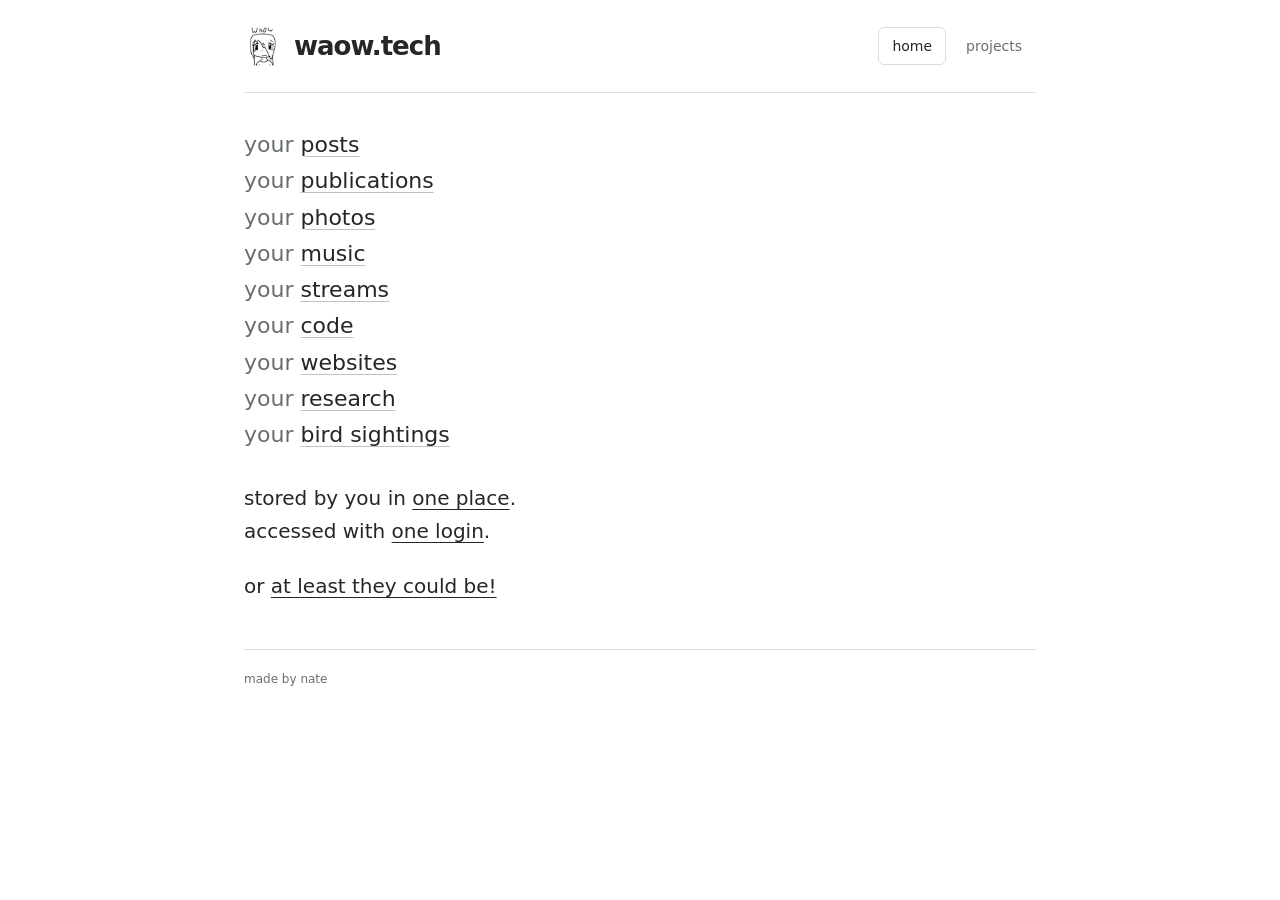
==== commit a18f9879: "Remove screenshot previews and restore plain homepage links" ====
--- a/index.html
+++ b/index.html
@@ -1,8 +1,8 @@
 <!doctype html>
 <html lang="en"><head><meta charset="utf-8"><meta name="viewport" content="width=device-width,initial-scale=1">
 <title>waow.tech</title><meta name="description" content="stored by you in one place. accessed with one login.">
-<meta property="og:title" content="waow.tech"><meta property="og:description" content="stored by you in one place. accessed with one login."><meta property="og:url" content="https://waow.tech/"><meta property="og:type" content="website"><meta property="og:image" content="https://waow.tech/assets/avatar.jpg"><meta name="twitter:card" content="summary"><link rel="canonical" href="https://waow.tech/"><link rel="icon" href="/assets/avatar.jpg"><link rel="stylesheet" href="/style.css"><script src="/preview.js" defer></script></head>
-<body><div class="shell"><header class="site-header"><a class="identity" href="/" aria-label="waow.tech home"><img src="/assets/avatar.jpg" width="40" height="40" alt=""><span>waow.tech</span></a><nav aria-label="main"><a href="/" aria-current="page">home</a><a href="/go/">projects</a></nav></header><main id="main"><div class="home-display"><div class="home-body"><p class="possibilities">
+<meta property="og:title" content="waow.tech"><meta property="og:description" content="stored by you in one place. accessed with one login."><meta property="og:url" content="https://waow.tech/"><meta property="og:type" content="website"><meta property="og:image" content="https://waow.tech/assets/avatar.jpg"><meta name="twitter:card" content="summary"><link rel="canonical" href="https://waow.tech/"><link rel="icon" href="/assets/avatar.jpg"><link rel="stylesheet" href="/style.css"></head>
+<body><div class="shell"><header class="site-header"><a class="identity" href="/" aria-label="waow.tech home"><img src="/assets/avatar.jpg" width="40" height="40" alt=""><span>waow.tech</span></a><nav aria-label="main"><a href="/" aria-current="page">home</a><a href="/go/">projects</a></nav></header><main id="main"><article class="home-display"><div class="home-body"><p class="possibilities">
 your <a href="https://bsky.app">posts</a><br>
 your <a href="https://leaflet.pub/reader">publications</a><br>
 your <a href="https://grain.social">photos</a><br>
@@ -12,9 +12,4 @@
 your <a href="https://wisp.place">websites</a><br>
 your <a href="https://semble.so">research</a><br>
 your <a href="https://birds.place">bird sightings</a></p>
-<div class="home-point"><p>stored by you in <a href="https://at-me.zzstoatzz.io/view/?handle=pfrazee.com">one place</a>.<br>accessed with <a href="https://internethandle.org">one login</a>.</p><p>or <a href="https://overreacted.io/open-social/#open-social">at least they could be!</a></p></div></div><section class="preview" id="preview" aria-label="app screenshots" hidden>
-<div class="preview-bar"><span id="preview-name"></span><a id="preview-open" target="_blank" rel="noopener noreferrer">open <span aria-hidden="true">↗</span></a><button type="button" id="preview-close" aria-label="close preview">×</button></div>
-<a id="preview-image-link" target="_blank" rel="noopener noreferrer"><img id="preview-image" width="785" height="589" alt=""></a>
-<div class="preview-controls"><button type="button" id="preview-previous" aria-label="previous screenshot">←</button><span id="preview-position" aria-live="polite"></span><button type="button" id="preview-next" aria-label="next screenshot">→</button></div>
-<p class="preview-date">screenshots · september 19, 2026</p>
-</section></div></main><footer class="site-footer"><a href="https://zzstoatzz.io">made by nate</a></footer></div></body></html>
+<div class="home-point"><p>stored by you in <a href="https://at-me.zzstoatzz.io/view/?handle=pfrazee.com">one place</a>.<br>accessed with <a href="https://internethandle.org">one login</a>.</p><p>or <a href="https://overreacted.io/open-social/#open-social">at least they could be!</a></p></div></div></article></main><footer class="site-footer"><a href="https://zzstoatzz.io">made by nate</a></footer></div></body></html>
--- a/style.css
+++ b/style.css
@@ -7,7 +7,3 @@
 .inventory-link{font-size:14px;line-height:1.6;margin:0;color:var(--muted)}
 .project-copy{display:grid;gap:4px;min-width:0}.project-description{font-size:12px;line-height:1.35;color:var(--muted)}
 @media(max-width:700px){.project{align-items:flex-start}.project-description{font-size:11px}}
-.preview-trigger{font:12px system-ui;color:var(--muted);background:none;border:0;padding:8px;margin-left:10px;cursor:pointer;text-decoration:underline;text-underline-offset:3px}.preview-trigger:hover{color:var(--ink)}.preview-trigger:focus-visible{outline:2px solid var(--accent)}
-.home-display:has(.preview:not([hidden])){display:grid;grid-template-columns:minmax(0,1fr) minmax(0,1.2fr);gap:28px;align-items:start}
-.preview{border:1px solid var(--line);border-radius:5px;overflow:hidden;scroll-margin-top:16px}.preview[hidden]{display:none}.preview-bar,.preview-controls{display:flex;align-items:center;gap:12px;padding:8px 12px;font-size:12px;min-height:44px}.preview-bar{border-bottom:1px solid var(--line)}.preview-bar>a{margin-left:auto}.preview button{font:inherit;color:inherit;background:none;border:0;cursor:pointer;min-width:32px;min-height:32px}.preview button:hover{background:var(--hover)}.preview button:focus-visible{outline:2px solid var(--accent);outline-offset:-2px}.preview img{width:100%;height:auto;display:block;aspect-ratio:785/589}.preview-controls{justify-content:space-between;border-top:1px solid var(--line)}.preview-date{font-size:11px;color:var(--muted);text-align:center;margin:0;padding:0 12px 12px}
-@media(max-width:700px){.home-display:has(.preview:not([hidden])){grid-template-columns:1fr;gap:28px}}
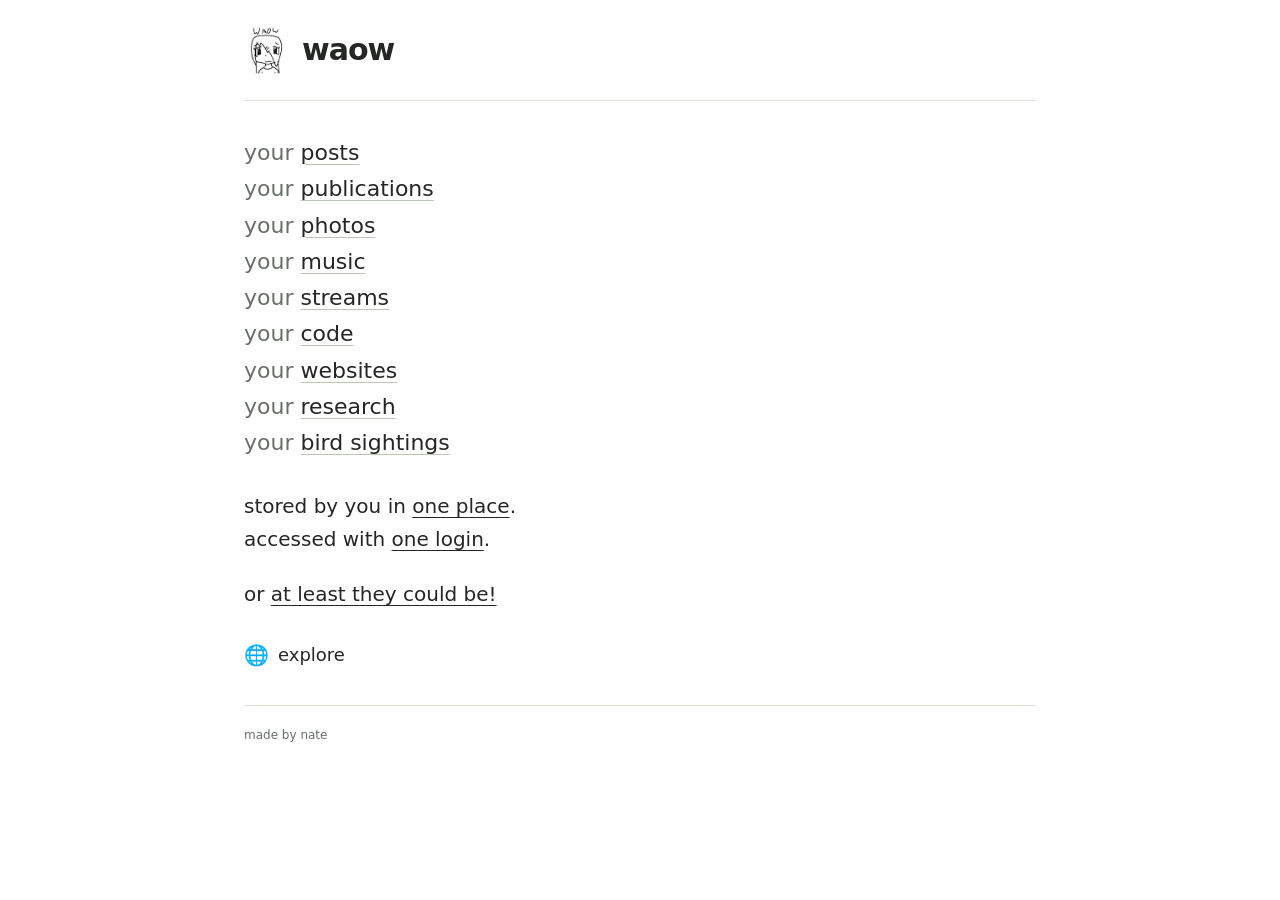
==== commit 5f296286: "Simplify the header and move explore below the homepage prose" ====
--- a/index.html
+++ b/index.html
@@ -2,7 +2,7 @@
 <html lang="en"><head><meta charset="utf-8"><meta name="viewport" content="width=device-width,initial-scale=1">
 <title>waow.tech</title><meta name="description" content="stored by you in one place. accessed with one login.">
 <meta property="og:title" content="waow.tech"><meta property="og:description" content="stored by you in one place. accessed with one login."><meta property="og:url" content="https://waow.tech/"><meta property="og:type" content="website"><meta property="og:image" content="https://waow.tech/assets/avatar.jpg"><meta name="twitter:card" content="summary"><link rel="canonical" href="https://waow.tech/"><link rel="icon" href="/assets/avatar.jpg"><link rel="stylesheet" href="/style.css"></head>
-<body><div class="shell"><header class="site-header"><a class="identity" href="/" aria-label="waow.tech home"><img src="/assets/avatar.jpg" width="40" height="40" alt=""><span>waow.tech</span></a><nav aria-label="main"><a href="/" aria-current="page">home</a><a href="/go/">projects</a></nav></header><main id="main"><article class="home-display"><div class="home-body"><p class="possibilities">
+<body><div class="shell"><header class="site-header"><a class="identity" href="/" aria-label="waow.tech home"><img src="/assets/avatar.jpg" width="48" height="48" alt=""><span>waow</span></a></header><main id="main"><article class="home-display"><div class="home-body"><p class="possibilities">
 your <a href="https://bsky.app">posts</a><br>
 your <a href="https://leaflet.pub/reader">publications</a><br>
 your <a href="https://grain.social">photos</a><br>
@@ -12,4 +12,4 @@
 your <a href="https://wisp.place">websites</a><br>
 your <a href="https://semble.so">research</a><br>
 your <a href="https://birds.place">bird sightings</a></p>
-<div class="home-point"><p>stored by you in <a href="https://at-me.zzstoatzz.io/view/?handle=pfrazee.com">one place</a>.<br>accessed with <a href="https://internethandle.org">one login</a>.</p><p>or <a href="https://overreacted.io/open-social/#open-social">at least they could be!</a></p></div></div></article></main><footer class="site-footer"><a href="https://zzstoatzz.io">made by nate</a></footer></div></body></html>
+<div class="home-point"><p>stored by you in <a href="https://at-me.zzstoatzz.io/view/?handle=pfrazee.com">one place</a>.<br>accessed with <a href="https://internethandle.org">one login</a>.</p><p>or <a href="https://overreacted.io/open-social/#open-social">at least they could be!</a></p></div><a class="explore" href="/go/"><span aria-hidden="true">🌐</span> explore</a></div></article></main><footer class="site-footer"><a href="https://zzstoatzz.io">made by nate</a></footer></div></body></html>
--- a/style.css
+++ b/style.css
@@ -1,7 +1,7 @@
 :root{color-scheme:light;--paper:#fafaf7;--ink:#242724;--muted:#686f68;--line:#dddfd7;--accent:#35674d;--hover:#f5f5f3;font-family:system-ui,-apple-system,BlinkMacSystemFont,"Segoe UI",sans-serif;background:#fff;color:var(--ink)}
-*{box-sizing:border-box}body{margin:0}a{color:inherit;text-decoration-thickness:1px;text-underline-offset:4px}a:hover{color:var(--accent)}a:focus-visible{outline:2px solid var(--accent);outline-offset:5px}.shell{max-width:848px;padding:0 28px;margin:auto}.site-header{display:flex;align-items:center;justify-content:space-between;gap:24px;padding:26px 0;border-bottom:1px solid var(--line)}.identity{display:flex;align-items:center;gap:10px;text-decoration:none;color:var(--ink);flex-shrink:0}.identity img{object-fit:contain}.identity span{font-size:26px;line-height:1;letter-spacing:-1px;font-weight:780}.site-header nav{display:flex;gap:6px}.site-header nav a{font-size:14px;text-decoration:none;padding:10px 13px;border:1px solid transparent;border-radius:6px;color:var(--muted)}.site-header nav a[aria-current]{color:var(--ink);border-color:var(--line);background:#fff;box-shadow:none}.site-header nav a:hover{background:var(--hover);color:var(--ink)}main{padding:34px 0 0}h1{font-size:clamp(23px,4vw,30px);font-weight:550;line-height:1.25;letter-spacing:-.9px;margin:0 0 28px}h2{font-size:13px;font-weight:500;color:var(--muted);margin:0 0 14px}.projects{display:grid;grid-template-columns:repeat(3,minmax(0,1fr));gap:8px;list-style:none;padding:0;margin:0}.project{display:flex;align-items:center;gap:12px;padding:14px 12px;min-height:62px;text-decoration:none;border:1px solid transparent;border-radius:7px;transition:background .12s}.project-icon{width:28px;height:28px;object-fit:contain;flex-shrink:0}.project-name{font-size:14px;line-height:1.25;font-weight:600;margin:0}.project:hover,.project:focus-visible{color:var(--ink);background:#fff;border-color:var(--line);box-shadow:none}.project:active,.room:active{background:var(--hover);box-shadow:none}.room{position:relative;display:flex;align-items:center;gap:16px;padding:21px 24px;margin:28px 0 30px;border:1px solid #cbd3c6;border-radius:8px;background:transparent;text-decoration:none;transition:background .12s}.room:hover{color:var(--ink);border-color:#8caa92;background:var(--hover)}.room img{object-fit:contain;flex:none}.room-copy{display:grid;gap:3px}.room strong{font-size:16px;font-weight:620}.room-copy>span{font-size:13px;color:var(--muted);line-height:1.4}.room-action{margin-left:auto;font-size:13px;white-space:nowrap}.site-footer{display:flex;justify-content:flex-start;align-items:center;gap:16px;padding:22px 0 26px;margin-top:28px;border-top:1px solid var(--line);color:var(--muted);font-size:12px}.site-footer a{text-decoration:none}.site-footer a:hover{text-decoration:underline}.home-body{max-width:540px}.home-point{margin-top:28px}.possibilities{font-size:22px;line-height:1.65;margin:0;color:var(--muted)}.possibilities a{color:var(--ink);text-decoration-color:#bcc6b8}.possibilities a:hover{color:var(--accent);text-decoration-color:var(--accent)}.home-point{font-size:20px;line-height:1.65;padding-bottom:2px}.home-point p{margin:0 0 22px}.home-point p:last-child{margin:0}.home-display{padding-bottom:16px}
-@media(max-width:620px){.shell{padding:0 20px}.site-header{padding:20px 0;gap:14px;flex-wrap:wrap}.identity span{font-size:25px}.identity img{width:34px;height:34px}.site-header nav a{padding:9px 11px;font-size:13px}.site-header nav{gap:4px}main{padding-top:26px}h1{margin-bottom:22px}.projects{grid-template-columns:repeat(2,minmax(0,1fr));gap:5px}.project{padding:12px 7px;gap:10px;min-height:60px}.project-name{font-size:13px}.room{padding:17px 15px;gap:12px;margin:24px 0 26px}.room img{width:32px;height:32px}.room strong{font-size:15px}.room-copy>span{font-size:12px}.possibilities{font-size:21px;line-height:1.6}.home-point{font-size:19px;margin-top:24px}.site-footer{font-size:11px;margin-top:24px}}
-@media(max-width:420px){.site-header{display:grid;gap:16px}.site-header nav{gap:8px}.site-header nav a{padding:9px 13px}.project-name{font-size:12px}.project{gap:9px}.room-action{font-size:12px}.room-copy>span{font-size:12px}}
+*{box-sizing:border-box}body{margin:0}a{color:inherit;text-decoration-thickness:1px;text-underline-offset:4px}a:hover{color:var(--accent)}a:focus-visible{outline:2px solid var(--accent);outline-offset:5px}.shell{max-width:848px;padding:0 28px;margin:auto}.site-header{display:flex;align-items:center;justify-content:space-between;gap:24px;padding:26px 0;border-bottom:1px solid var(--line)}.identity{display:flex;align-items:center;gap:10px;text-decoration:none;color:var(--ink);flex-shrink:0}.identity img{object-fit:contain}.identity span{font-size:30px;line-height:1;letter-spacing:-1px;font-weight:780}main{padding:34px 0 0}h1{font-size:clamp(23px,4vw,30px);font-weight:550;line-height:1.25;letter-spacing:-.9px;margin:0 0 28px}h2{font-size:13px;font-weight:500;color:var(--muted);margin:0 0 14px}.projects{display:grid;grid-template-columns:repeat(3,minmax(0,1fr));gap:8px;list-style:none;padding:0;margin:0}.project{display:flex;align-items:center;gap:12px;padding:14px 12px;min-height:62px;text-decoration:none;border:1px solid transparent;border-radius:7px;transition:background .12s}.project-icon{width:28px;height:28px;object-fit:contain;flex-shrink:0}.project-name{font-size:14px;line-height:1.25;font-weight:600;margin:0}.project:hover,.project:focus-visible{color:var(--ink);background:#fff;border-color:var(--line);box-shadow:none}.project:active,.room:active{background:var(--hover);box-shadow:none}.room{position:relative;display:flex;align-items:center;gap:16px;padding:21px 24px;margin:28px 0 30px;border:1px solid #cbd3c6;border-radius:8px;background:transparent;text-decoration:none;transition:background .12s}.room:hover{color:var(--ink);border-color:#8caa92;background:var(--hover)}.room img{object-fit:contain;flex:none}.room-copy{display:grid;gap:3px}.room strong{font-size:16px;font-weight:620}.room-copy>span{font-size:13px;color:var(--muted);line-height:1.4}.room-action{margin-left:auto;font-size:13px;white-space:nowrap}.site-footer{display:flex;justify-content:flex-start;align-items:center;gap:16px;padding:22px 0 26px;margin-top:28px;border-top:1px solid var(--line);color:var(--muted);font-size:12px}.site-footer a{text-decoration:none}.site-footer a:hover{text-decoration:underline}.home-body{max-width:540px}.home-point{margin-top:28px}.possibilities{font-size:22px;line-height:1.65;margin:0;color:var(--muted)}.possibilities a{color:var(--ink);text-decoration-color:#bcc6b8}.possibilities a:hover{color:var(--accent);text-decoration-color:var(--accent)}.home-point{font-size:20px;line-height:1.65;padding-bottom:2px}.home-point p{margin:0 0 22px}.home-point p:last-child{margin:0}.home-display{padding-bottom:0}.explore{display:inline-flex;align-items:center;gap:9px;min-height:44px;margin-top:20px;font-size:18px;text-decoration:none}.explore:hover{text-decoration:underline}.explore span{font-size:20px}
+@media(max-width:620px){.shell{padding:0 20px}.site-header{padding:20px 0;gap:14px;flex-wrap:wrap}.identity span{font-size:29px}.identity img{width:48px;height:48px}main{padding-top:26px}h1{margin-bottom:22px}.projects{grid-template-columns:repeat(2,minmax(0,1fr));gap:5px}.project{padding:12px 7px;gap:10px;min-height:60px}.project-name{font-size:13px}.room{padding:17px 15px;gap:12px;margin:24px 0 26px}.room img{width:32px;height:32px}.room strong{font-size:15px}.room-copy>span{font-size:12px}.possibilities{font-size:20px;line-height:1.5}.home-point{font-size:18px;margin-top:22px}.home-point p{margin-bottom:18px}.explore{margin-top:14px}.site-header{padding:16px 0}main{padding-top:22px}.site-footer{font-size:11px;margin-top:24px}}
+@media(max-width:420px){.project-name{font-size:12px}.project{gap:9px}.room-action{font-size:12px}.room-copy>span{font-size:12px}}
 @media(prefers-reduced-motion:reduce){.project,.room{transition:none}.project:hover,.project:active,.room:active{transform:none}}
 
 .inventory-link{font-size:14px;line-height:1.6;margin:0;color:var(--muted)}
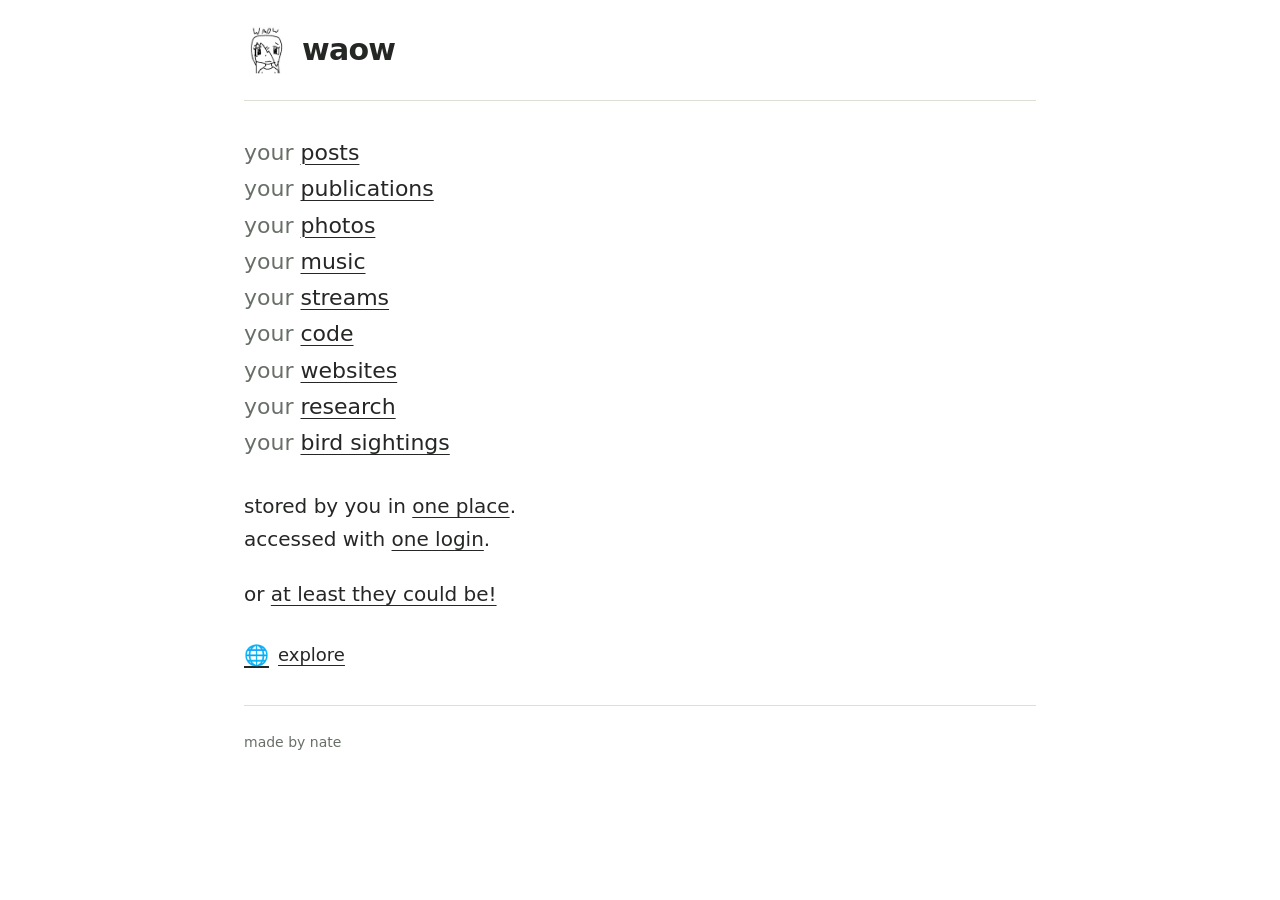
==== commit 7c2b316c: "Improve accessible typography and reflow with native HTML and CSS" ====
--- a/index.html
+++ b/index.html
@@ -2,14 +2,14 @@
 <html lang="en"><head><meta charset="utf-8"><meta name="viewport" content="width=device-width,initial-scale=1">
 <title>waow.tech</title><meta name="description" content="stored by you in one place. accessed with one login.">
 <meta property="og:title" content="waow.tech"><meta property="og:description" content="stored by you in one place. accessed with one login."><meta property="og:url" content="https://waow.tech/"><meta property="og:type" content="website"><meta property="og:image" content="https://waow.tech/assets/avatar.jpg"><meta name="twitter:card" content="summary"><link rel="canonical" href="https://waow.tech/"><link rel="icon" href="/assets/avatar.jpg"><link rel="stylesheet" href="/style.css"></head>
-<body><div class="shell"><header class="site-header"><a class="identity" href="/" aria-label="waow.tech home"><img src="/assets/avatar.jpg" width="48" height="48" alt=""><span>waow</span></a></header><main id="main"><article class="home-display"><div class="home-body"><p class="possibilities">
-your <a href="https://bsky.app">posts</a><br>
-your <a href="https://leaflet.pub/reader">publications</a><br>
-your <a href="https://grain.social">photos</a><br>
-your <a href="https://plyr.fm">music</a><br>
-your <a href="https://stream.place">streams</a><br>
-your <a href="https://tangled.org">code</a><br>
-your <a href="https://wisp.place">websites</a><br>
-your <a href="https://semble.so">research</a><br>
-your <a href="https://birds.place">bird sightings</a></p>
+<body><a class="skip-link" href="#main">skip to content</a><div class="shell"><header class="site-header"><h1><a class="identity" href="/" aria-label="waow.tech home"><img src="/assets/avatar.jpg" width="48" height="48" alt=""><span>waow</span></a></h1></header><main id="main" tabindex="-1"><article class="home-display"><div class="home-body"><ul class="possibilities">
+<li>your <a href="https://bsky.app">posts</a></li>
+<li>your <a href="https://leaflet.pub/reader">publications</a></li>
+<li>your <a href="https://grain.social">photos</a></li>
+<li>your <a href="https://plyr.fm">music</a></li>
+<li>your <a href="https://stream.place">streams</a></li>
+<li>your <a href="https://tangled.org">code</a></li>
+<li>your <a href="https://wisp.place">websites</a></li>
+<li>your <a href="https://semble.so">research</a></li>
+<li>your <a href="https://birds.place">bird sightings</a></li></ul>
 <div class="home-point"><p>stored by you in <a href="https://at-me.zzstoatzz.io/view/?handle=pfrazee.com">one place</a>.<br>accessed with <a href="https://internethandle.org">one login</a>.</p><p>or <a href="https://overreacted.io/open-social/#open-social">at least they could be!</a></p></div><a class="explore" href="/go/"><span aria-hidden="true">🌐</span> explore</a></div></article></main><footer class="site-footer"><a href="https://zzstoatzz.io">made by nate</a></footer></div></body></html>
--- a/style.css
+++ b/style.css
@@ -1,9 +1,12 @@
-:root{color-scheme:light;--paper:#fafaf7;--ink:#242724;--muted:#686f68;--line:#dddfd7;--accent:#35674d;--hover:#f5f5f3;font-family:system-ui,-apple-system,BlinkMacSystemFont,"Segoe UI",sans-serif;background:#fff;color:var(--ink)}
-*{box-sizing:border-box}body{margin:0}a{color:inherit;text-decoration-thickness:1px;text-underline-offset:4px}a:hover{color:var(--accent)}a:focus-visible{outline:2px solid var(--accent);outline-offset:5px}.shell{max-width:848px;padding:0 28px;margin:auto}.site-header{display:flex;align-items:center;justify-content:space-between;gap:24px;padding:26px 0;border-bottom:1px solid var(--line)}.identity{display:flex;align-items:center;gap:10px;text-decoration:none;color:var(--ink);flex-shrink:0}.identity img{object-fit:contain}.identity span{font-size:30px;line-height:1;letter-spacing:-1px;font-weight:780}main{padding:34px 0 0}h1{font-size:clamp(23px,4vw,30px);font-weight:550;line-height:1.25;letter-spacing:-.9px;margin:0 0 28px}h2{font-size:13px;font-weight:500;color:var(--muted);margin:0 0 14px}.projects{display:grid;grid-template-columns:repeat(3,minmax(0,1fr));gap:8px;list-style:none;padding:0;margin:0}.project{display:flex;align-items:center;gap:12px;padding:14px 12px;min-height:62px;text-decoration:none;border:1px solid transparent;border-radius:7px;transition:background .12s}.project-icon{width:28px;height:28px;object-fit:contain;flex-shrink:0}.project-name{font-size:14px;line-height:1.25;font-weight:600;margin:0}.project:hover,.project:focus-visible{color:var(--ink);background:#fff;border-color:var(--line);box-shadow:none}.project:active,.room:active{background:var(--hover);box-shadow:none}.room{position:relative;display:flex;align-items:center;gap:16px;padding:21px 24px;margin:28px 0 30px;border:1px solid #cbd3c6;border-radius:8px;background:transparent;text-decoration:none;transition:background .12s}.room:hover{color:var(--ink);border-color:#8caa92;background:var(--hover)}.room img{object-fit:contain;flex:none}.room-copy{display:grid;gap:3px}.room strong{font-size:16px;font-weight:620}.room-copy>span{font-size:13px;color:var(--muted);line-height:1.4}.room-action{margin-left:auto;font-size:13px;white-space:nowrap}.site-footer{display:flex;justify-content:flex-start;align-items:center;gap:16px;padding:22px 0 26px;margin-top:28px;border-top:1px solid var(--line);color:var(--muted);font-size:12px}.site-footer a{text-decoration:none}.site-footer a:hover{text-decoration:underline}.home-body{max-width:540px}.home-point{margin-top:28px}.possibilities{font-size:22px;line-height:1.65;margin:0;color:var(--muted)}.possibilities a{color:var(--ink);text-decoration-color:#bcc6b8}.possibilities a:hover{color:var(--accent);text-decoration-color:var(--accent)}.home-point{font-size:20px;line-height:1.65;padding-bottom:2px}.home-point p{margin:0 0 22px}.home-point p:last-child{margin:0}.home-display{padding-bottom:0}.explore{display:inline-flex;align-items:center;gap:9px;min-height:44px;margin-top:20px;font-size:18px;text-decoration:none}.explore:hover{text-decoration:underline}.explore span{font-size:20px}
-@media(max-width:620px){.shell{padding:0 20px}.site-header{padding:20px 0;gap:14px;flex-wrap:wrap}.identity span{font-size:29px}.identity img{width:48px;height:48px}main{padding-top:26px}h1{margin-bottom:22px}.projects{grid-template-columns:repeat(2,minmax(0,1fr));gap:5px}.project{padding:12px 7px;gap:10px;min-height:60px}.project-name{font-size:13px}.room{padding:17px 15px;gap:12px;margin:24px 0 26px}.room img{width:32px;height:32px}.room strong{font-size:15px}.room-copy>span{font-size:12px}.possibilities{font-size:20px;line-height:1.5}.home-point{font-size:18px;margin-top:22px}.home-point p{margin-bottom:18px}.explore{margin-top:14px}.site-header{padding:16px 0}main{padding-top:22px}.site-footer{font-size:11px;margin-top:24px}}
-@media(max-width:420px){.project-name{font-size:12px}.project{gap:9px}.room-action{font-size:12px}.room-copy>span{font-size:12px}}
+:root{color-scheme:light;--paper:#fafaf7;--ink:#242724;--muted:#686f68;--line:#dddfd7;--accent:#35674d;--hover:#f5f5f3;font-family:ui-sans-serif,system-ui,-apple-system,BlinkMacSystemFont,"Segoe UI",sans-serif;line-height:1.5;background:#fff;color:var(--ink)}
+*{box-sizing:border-box}body{margin:0}a{color:inherit;text-decoration-thickness:1px;text-underline-offset:4px}a:hover{color:var(--accent)}a:focus-visible{outline:2px solid var(--accent);outline-offset:5px}.shell{max-width:848px;padding:0 28px;margin:auto}.site-header{display:flex;align-items:center;justify-content:space-between;gap:24px;padding:26px 0;border-bottom:1px solid var(--line)}.identity{display:flex;align-items:center;gap:10px;text-decoration:none;color:var(--ink);flex-shrink:0}.identity img{object-fit:contain}.identity span{font-size:1.875rem;line-height:1;letter-spacing:-.025em;font-weight:700}main{padding:34px 0 0}h1{font-size:clamp(1.4375rem,1rem + 2vw,1.875rem);font-weight:600;line-height:1.25;letter-spacing:-.025em;margin:0 0 28px}h2{font-size:0.875rem;font-weight:500;color:var(--muted);margin:0 0 14px}.projects{display:grid;grid-template-columns:repeat(auto-fit,minmax(min(100%,13rem),1fr));gap:8px;list-style:none;padding:0;margin:0}.project{display:flex;align-items:center;gap:12px;padding:14px 12px;min-height:62px;text-decoration:none;border:1px solid transparent;border-radius:7px;transition:background .12s}.project-icon{width:28px;height:28px;object-fit:contain;flex-shrink:0}.project-name{font-size:0.875rem;line-height:1.25;font-weight:600;margin:0}.project:hover,.project:focus-visible{color:var(--ink);background:#fff;border-color:var(--line);box-shadow:none}.project:active,.room:active{background:var(--hover);box-shadow:none}.room{position:relative;display:flex;align-items:center;gap:16px;padding:21px 24px;margin:28px 0 30px;border:1px solid #cbd3c6;border-radius:8px;background:transparent;text-decoration:none;transition:background .12s}.room:hover{color:var(--ink);border-color:#8caa92;background:var(--hover)}.room img{object-fit:contain;flex:none}.room-copy{display:grid;gap:3px;min-width:0}.room strong{font-size:1.0rem;font-weight:600}.room-copy>span{font-size:0.875rem;color:var(--muted);line-height:1.4}.room-action{margin-left:auto;font-size:0.875rem;white-space:nowrap}.site-footer{display:flex;justify-content:flex-start;align-items:center;gap:16px;padding:22px 0 26px;margin-top:28px;border-top:1px solid var(--line);color:var(--muted);font-size:0.875rem}.site-footer a{text-decoration:none}.site-footer a:hover{text-decoration:underline}.home-body{max-width:540px}.home-point{margin-top:28px}.possibilities{font-size:1.375rem;line-height:1.65;margin:0;color:var(--muted)}.possibilities a{color:var(--ink);text-decoration-color:currentColor}.possibilities a:hover{color:var(--accent);text-decoration-color:var(--accent)}.home-point{font-size:1.25rem;line-height:1.65;padding-bottom:2px}.home-point p{margin:0 0 22px}.home-point p:last-child{margin:0}.home-display{padding-bottom:0}.explore{display:inline-flex;align-items:center;gap:9px;min-height:44px;margin-top:20px;font-size:1.125rem;text-decoration:none}.explore:hover{text-decoration:underline}.explore span{font-size:1.25rem}
+@media(max-width:620px){.shell{padding:0 20px}.site-header{padding:20px 0;gap:14px;flex-wrap:wrap}.identity span{font-size:1.8125rem}.identity img{width:48px;height:48px}main{padding-top:26px}h1{margin-bottom:22px}.projects{gap:5px}.project{padding:12px 7px;gap:10px;min-height:60px}.project-name{font-size:0.875rem}.room{padding:17px 15px;gap:12px;margin:24px 0 26px}.room img{width:32px;height:32px}.room strong{font-size:0.9375rem}.room-copy>span{font-size:0.875rem}.possibilities{font-size:1.25rem;line-height:1.5}.home-point{font-size:1.125rem;margin-top:22px}.home-point p{margin-bottom:18px}.explore{margin-top:14px}.site-header{padding:16px 0}main{padding-top:22px}.site-footer{font-size:0.875rem;margin-top:24px}}
+@media(max-width:420px){.project-name{font-size:0.875rem}.project{gap:9px}.room-action{font-size:0.875rem}.room-copy>span{font-size:0.875rem}}
 @media(prefers-reduced-motion:reduce){.project,.room{transition:none}.project:hover,.project:active,.room:active{transform:none}}
 
-.inventory-link{font-size:14px;line-height:1.6;margin:0;color:var(--muted)}
-.project-copy{display:grid;gap:4px;min-width:0}.project-description{font-size:12px;line-height:1.35;color:var(--muted)}
-@media(max-width:700px){.project{align-items:flex-start}.project-description{font-size:11px}}
+.inventory-link{font-size:0.875rem;line-height:1.6;margin:0;color:var(--muted)}
+.project-copy{display:grid;gap:4px;min-width:0}.project-description{font-size:0.875rem;line-height:1.35;color:var(--muted)}
+@media(max-width:700px){.project{align-items:flex-start}.project-description{font-size:0.875rem}}
+
+.site-header h1{margin:0}.possibilities{list-style:none;padding:0}.project-copy,.room-copy,h1{overflow-wrap:anywhere}.room{flex-wrap:wrap}.room-copy{flex:1 1 9rem}.room-action{white-space:normal}.site-footer a,.inventory-link a{display:inline-block;min-height:24px;padding-block:4px}.skip-link{position:absolute;top:8px;left:20px;padding:10px 16px;background:#fff;z-index:10;transform:translateY(-200%)}.skip-link:focus{transform:none}main:focus{outline:none}.explore{text-decoration:underline}.identity{max-width:100%}
+@media(forced-colors:active){a:focus-visible{outline-color:Highlight}.project,.room{border-color:ButtonText}}
